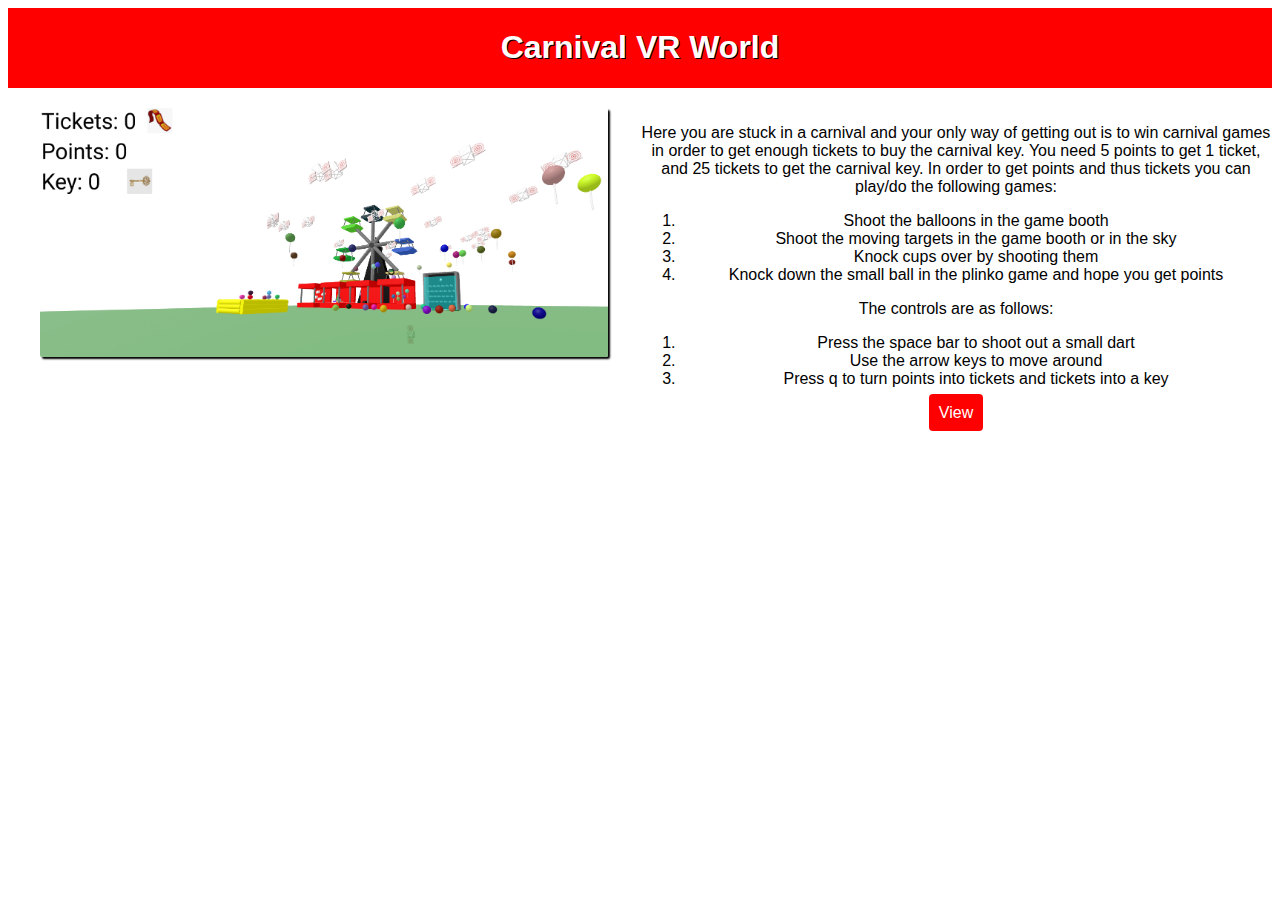
==== MyProject/index.html @ add7d4ac "Add files via upload" ====
<!DOCTYPE html>
<html>
  <head>
    <meta charset="utf-8">
    <meta name="viewport" content="width=device-width">
    <title>Carnival Games</title>
    <link href="style.css" rel="stylesheet" type="text/css" />
  </head>
  <body>
    <div class="container" id="banner">
      <h1> Carnival VR World</h1>
    </div>
    <div class="container" id="body">
      <div id="snapshot">
        <img src="CarnivalVR.png">
      </div>
      <div id="description">
        <p>Here you are stuck in a carnival and your only way of getting out is to win carnival games in order to get enough tickets to buy the carnival key.
          You need 5 points to get 1 ticket, and 25 tickets to get the carnival key. In order to get points and thus tickets you can play/do the following games:
        <ol>
          <li>Shoot the balloons in the game booth</li>
          <li>Shoot the moving targets in the game booth or in the sky</li>
          <li>Knock cups over by shooting them</li>
          <li>Knock down the small ball in the plinko game and hope you get points</li>
        </ol>
        The controls are as follows:
        <ol>
          <li>Press the space bar to shoot out a small dart</li>
          <li>Use the arrow keys to move around</li>
          <li>Press q to turn points into tickets and tickets into a key</li>
        </ol>   
      </p>
        <a href="aframeproject.html" class="button">View</a>
      </div>
    </div>
  </body>
</html>
---- MyProject/style.css ----
html,body{
  font-family:Arial, Helvetica, sans-serif;
}
.container{
  display:flex;
}
#banner{
  justify-content: center;
  align-items: center;
  background-color: red;
  color:white;
}
#banner h1{
  text-shadow: 1px 1px black;
}
.button{
  background-color: red;
  color:white;
  padding:10px;
  margin:10px;
  text-decoration: none;
  border-radius:4px;
}
#body{
  margin-top:20px;
}
#snapshot{
  flex:1;
  text-align:center;
}
#snapshot img{
  width:90%;
  border-radius:2px;
  box-shadow:2px 2px 2px black;
}
#description{
  flex:1;
  text-align:center;
}
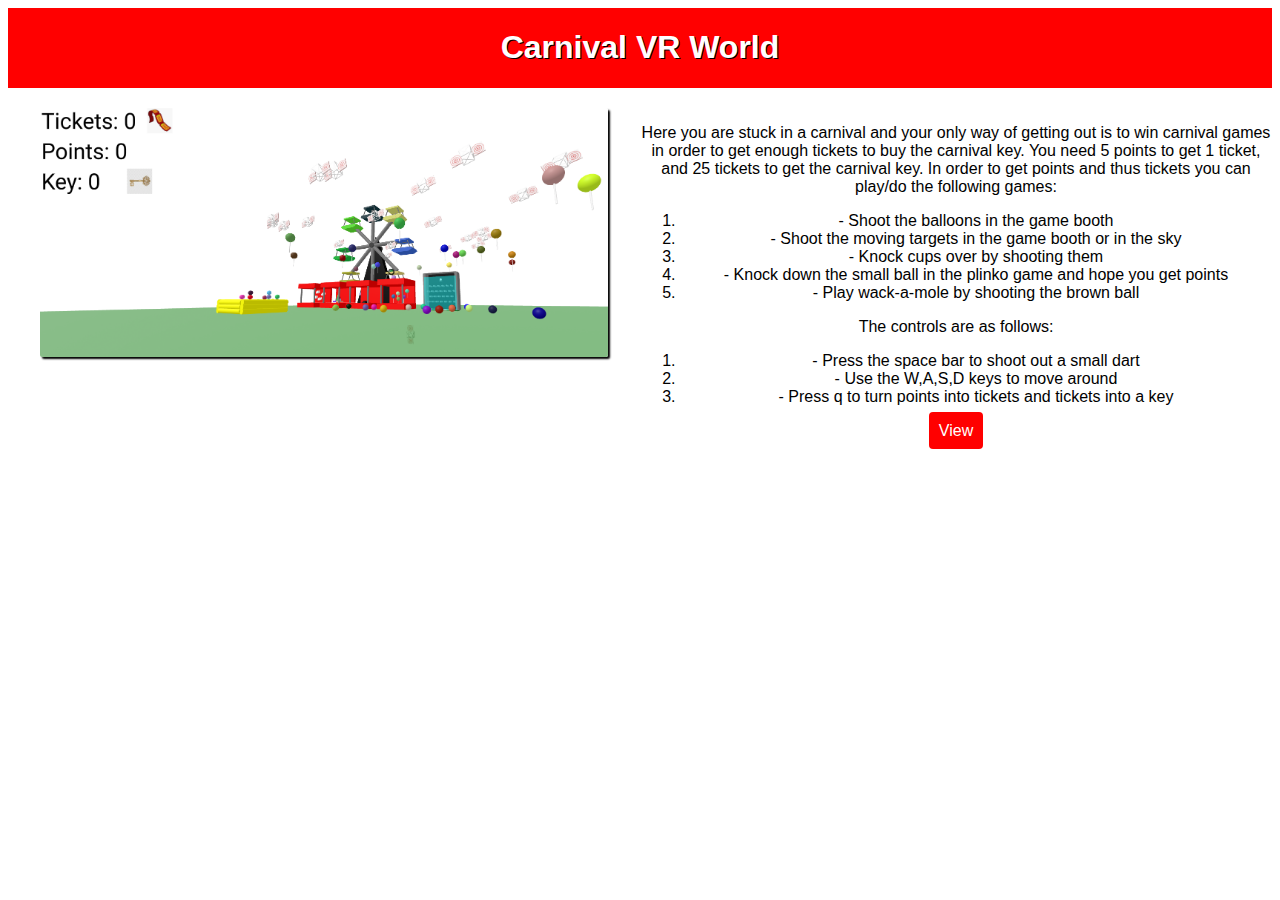
==== commit 45a8a814: "Update index.html" ====
--- a/MyProject/index.html
+++ b/MyProject/index.html
@@ -18,16 +18,17 @@
         <p>Here you are stuck in a carnival and your only way of getting out is to win carnival games in order to get enough tickets to buy the carnival key.
           You need 5 points to get 1 ticket, and 25 tickets to get the carnival key. In order to get points and thus tickets you can play/do the following games:
         <ol>
-          <li>Shoot the balloons in the game booth</li>
-          <li>Shoot the moving targets in the game booth or in the sky</li>
-          <li>Knock cups over by shooting them</li>
-          <li>Knock down the small ball in the plinko game and hope you get points</li>
+          <li>- Shoot the balloons in the game booth</li>
+          <li>- Shoot the moving targets in the game booth or in the sky</li>
+          <li>- Knock cups over by shooting them</li>
+          <li>- Knock down the small ball in the plinko game and hope you get points</li>
+          <li>- Play wack-a-mole by shooting the brown ball</li>
         </ol>
         The controls are as follows:
         <ol>
-          <li>Press the space bar to shoot out a small dart</li>
-          <li>Use the arrow keys to move around</li>
-          <li>Press q to turn points into tickets and tickets into a key</li>
+          <li>- Press the space bar to shoot out a small dart</li>
+          <li>- Use the W,A,S,D keys to move around</li>
+          <li>- Press q to turn points into tickets and tickets into a key</li>
         </ol>   
       </p>
         <a href="aframeproject.html" class="button">View</a>
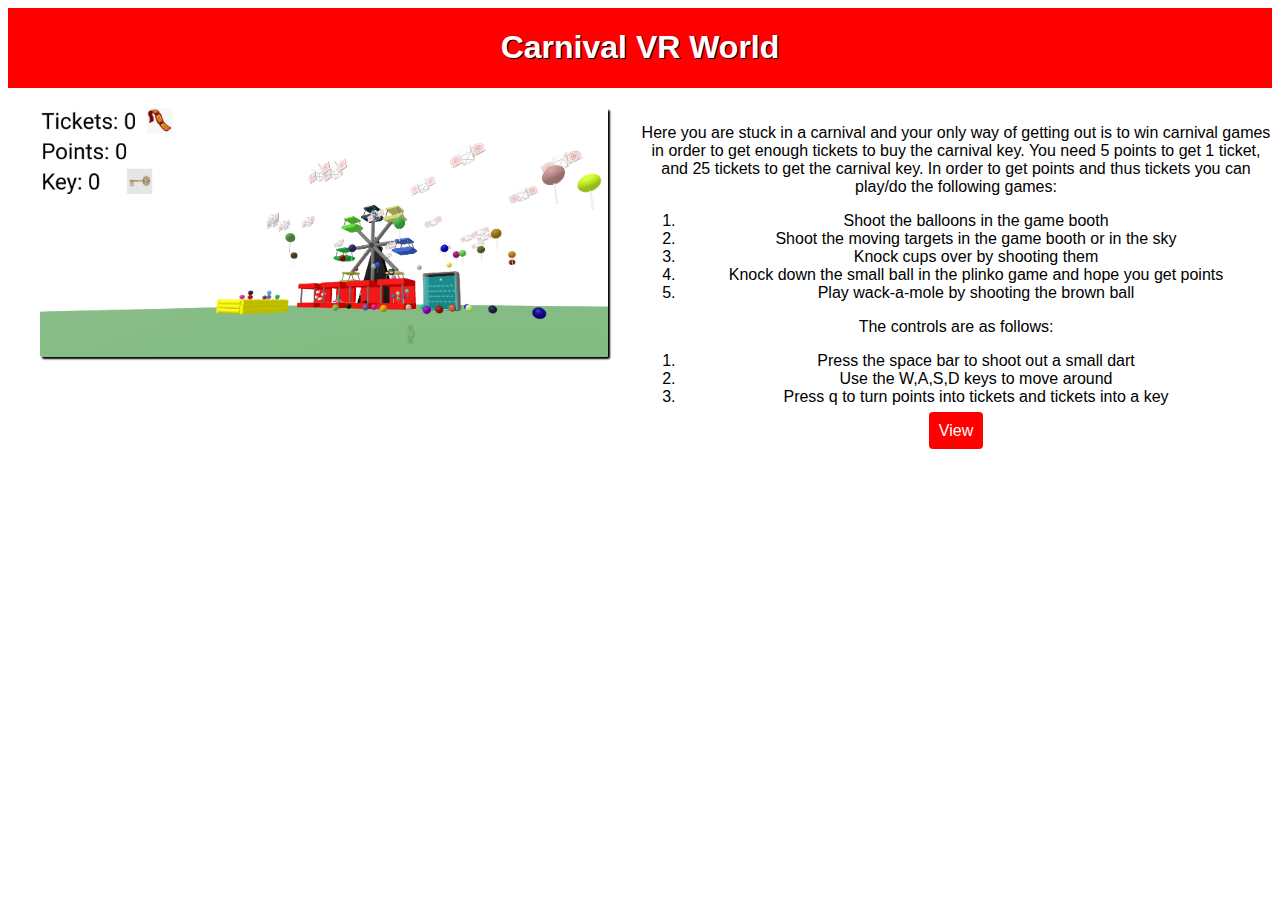
==== commit 3ccd6f16: "Update index.html" ====
--- a/MyProject/index.html
+++ b/MyProject/index.html
@@ -18,17 +18,17 @@
         <p>Here you are stuck in a carnival and your only way of getting out is to win carnival games in order to get enough tickets to buy the carnival key.
           You need 5 points to get 1 ticket, and 25 tickets to get the carnival key. In order to get points and thus tickets you can play/do the following games:
         <ol>
-          <li>- Shoot the balloons in the game booth</li>
-          <li>- Shoot the moving targets in the game booth or in the sky</li>
-          <li>- Knock cups over by shooting them</li>
-          <li>- Knock down the small ball in the plinko game and hope you get points</li>
-          <li>- Play wack-a-mole by shooting the brown ball</li>
+          <li>Shoot the balloons in the game booth</li>
+          <li>Shoot the moving targets in the game booth or in the sky</li>
+          <li>Knock cups over by shooting them</li>
+          <li>Knock down the small ball in the plinko game and hope you get points</li>
+          <li>Play wack-a-mole by shooting the brown ball</li>
         </ol>
         The controls are as follows:
         <ol>
-          <li>- Press the space bar to shoot out a small dart</li>
-          <li>- Use the W,A,S,D keys to move around</li>
-          <li>- Press q to turn points into tickets and tickets into a key</li>
+          <li>Press the space bar to shoot out a small dart</li>
+          <li>Use the W,A,S,D keys to move around</li>
+          <li>Press q to turn points into tickets and tickets into a key</li>
         </ol>   
       </p>
         <a href="aframeproject.html" class="button">View</a>
